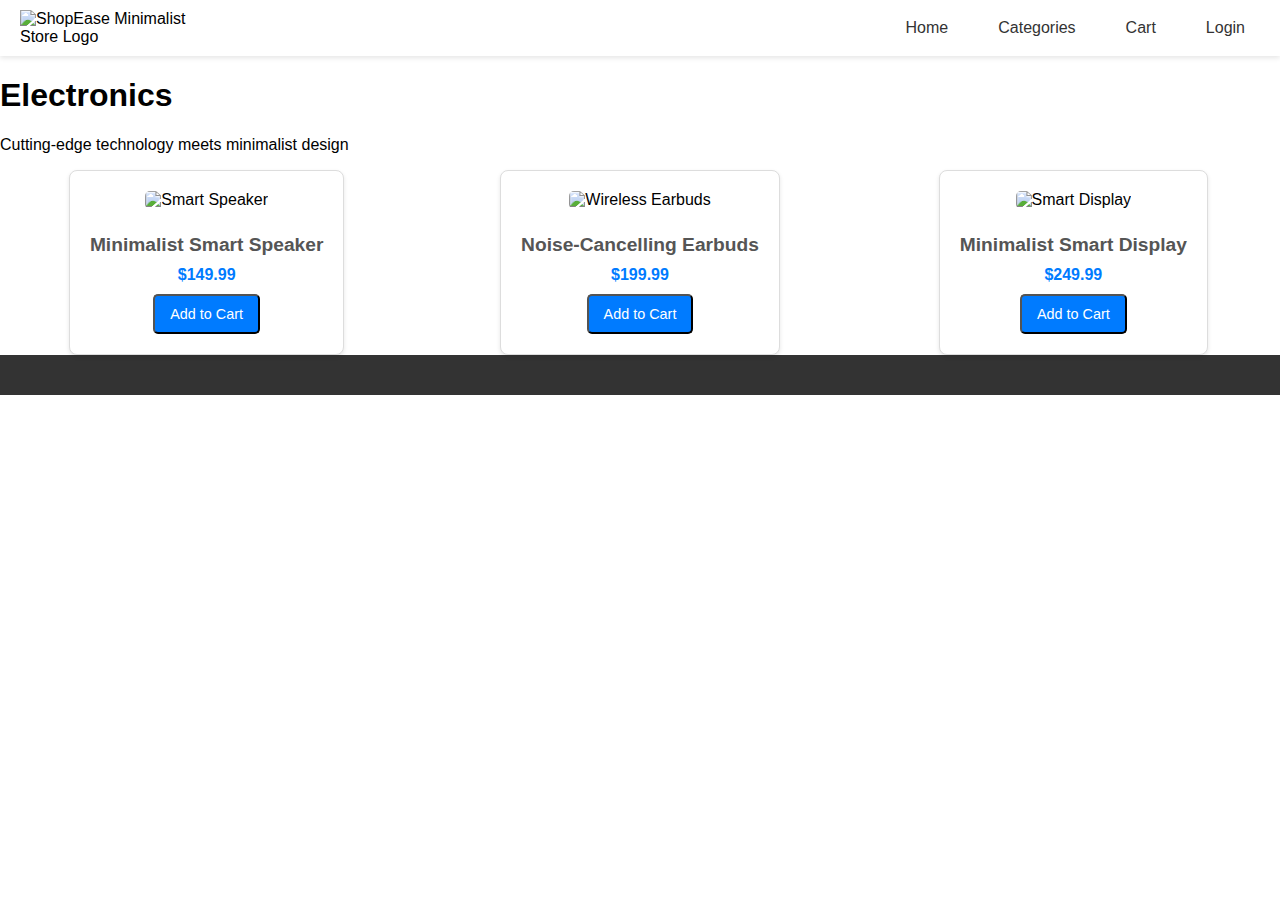
==== electronics.html @ ead0f013 "created a new file for electronics category." ====
<!DOCTYPE html>
<html lang="en">
  <head>
    <meta charset="UTF-8" />
    <meta name="viewport" content="width=device-width, initial-scale=1.0" />
    <title>ShopEase - Electronics</title>
    <link
      href="https://fonts.googleapis.com/css2?family=Poppins:wght@400;600&display=swap"
      rel="stylesheet"
    />
    <link rel="stylesheet" href="../Styles/styles.css" />
    <link
      href="https://cdnjs.cloudflare.com/ajax/libs/font-awesome/6.0.0-beta3/css/all.min.css"
      rel="stylesheet"
    />
  </head>
  <body>
    <header>
      <div class="container">
        <div class="logo">
          <img
            src="../Images/shopease-logo.png"
            alt="ShopEase Minimalist Store Logo"
          />
        </div>
        <nav>
          <ul class="nav-links">
            <li><a href="#" class="active">Home</a></li>
            <li class="menu-item">
              <a href="#">Categories</a>
              <ul class="dropdown">
                <li>
                  <a href="#" aria-label="Electronics Category">Electronics</a>
                </li>
                <li>
                  <a href="#" aria-label="Gaming Gear Category">Gaming Gear</a>
                </li>
                <li>
                  <a href="#" aria-label="Health & Wellness Category"
                    >Health & Wellness</a
                  >
                </li>
                <li>
                  <a href="#" aria-label="Minimalist Decor Category"
                    >Minimalist Decor</a
                  >
                </li>
                <li>
                  <a href="#" aria-label="Tech Accessories Category"
                    >Tech Accessories</a
                  >
                </li>
              </ul>
            </li>
            <li><a href="#" aria-label="View Shopping Cart">Cart</a></li>
            <li><a href="#" aria-label="User Login">Login</a></li>
          </ul>
        </nav>
      </div>
    </header>

    <main class="category-page">
      <section class="category-hero">
        <h1>Electronics</h1>
        <p>Cutting-edge technology meets minimalist design</p>
      </section>

      <section class="products-grid">
        <div class="product-card">
          <img src="../Images/smart-speaker.jpg" alt="Smart Speaker" />
          <h3>Minimalist Smart Speaker</h3>
          <p class="price">$149.99</p>
          <button class="btn">Add to Cart</button>
        </div>
        <div class="product-card">
          <img src="../Images/wireless-earbuds.jpg" alt="Wireless Earbuds" />
          <h3>Noise-Cancelling Earbuds</h3>
          <p class="price">$199.99</p>
          <button class="btn">Add to Cart</button>
        </div>
        <div class="product-card">
          <img src="../Images/smart-display.jpg" alt="Smart Display" />
          <h3>Minimalist Smart Display</h3>
          <p class="price">$249.99</p>
          <button class="btn">Add to Cart</button>
        </div>
      </section>
    </main>

    <footer class="footer">
      <!-- Same footer as main page -->
    </footer>
  </body>
</html>
---- Styles/styles.css ----
/* General Reset */
body,
html {
  margin: 0;
  padding: 0;
  box-sizing: border-box;
  font-family: "Roboto", Arial, sans-serif; /* Minimalistic font */
  scroll-behavior: smooth;
}
/* Header Styles */
header {
  background-color: #ffffff;
  padding: 10px 20px;
  box-shadow: 0 2px 5px rgba(0, 0, 0, 0.1);
  position: sticky;
  top: 0;
  z-index: 1000;
}

header .container {
  display: flex;
  align-items: center;
  justify-content: space-between;
}

/* Logo */
/* Logo */
header .logo img {
  height: 60px; /* Increased height */
  max-width: 200px; /* Ensures it doesn’t stretch too wide */
  object-fit: contain; /* Maintains aspect ratio */
}

/* Navigation Links */
header .nav-links {
  list-style: none;
  display: flex;
  gap: 20px;
}

header .nav-links li a {
  text-decoration: none;
  color: #333;
  font-weight: 500;
  transition: color 0.3s ease;
}

header .nav-links li a:hover {
  color: #007bff; /* Accent color for hover */
}

/* Search Bar */
header .search-bar {
  display: flex;
  align-items: center;
  gap: 10px;
}

header .search-bar input {
  padding: 8px 10px;
  border: 1px solid #ddd;
  border-radius: 20px;
  outline: none;
  font-size: 14px;
  width: 200px;
  transition: border-color 0.3s ease;
}

header .search-bar input:focus {
  border-color: #007bff; /* Accent color for focus */
}

header .search-bar button {
  padding: 8px 12px;
  background-color: #007bff;
  color: #ffffff;
  border: none;
  border-radius: 20px;
  cursor: pointer;
  font-size: 14px;
  transition: background-color 0.3s ease;
}

header .search-bar button:hover {
  background-color: #0056b3; /* Darker shade for hover */
}

/* Hero Section */
.hero {
  position: relative;
  height: 100vh;
  width: 100%;
  overflow: hidden;
}

/* Video Background */
.hero-video {
  position: absolute;
  top: 0;
  left: 0;
  width: 100%;
  height: 100%;
  object-fit: cover;
  z-index: 1;
}

/* Overlay Content */
.hero-overlay {
  position: absolute;
  top: 50%;
  left: 50%;
  transform: translate(-50%, -50%);
  text-align: center;
  color: #ffffff;
  z-index: 2;
  background: rgba(0, 0, 0, 0.4); /* Subtle overlay for readability */
  padding: 20px;
  border-radius: 10px;
}

.hero-overlay h1 {
  font-size: 2.5rem;
  font-weight: 600;
  margin-bottom: 10px;
}

.hero-overlay p {
  font-size: 1.2rem;
  margin-bottom: 20px;
}

.hero-btn {
  background-color: #007bff;
  color: #ffffff;
  border: none;
  padding: 10px 20px;
  font-size: 1rem;
  cursor: pointer;
  border-radius: 20px;
  transition: background-color 0.3s ease;
}

.hero-btn:hover {
  background-color: #0056b3;
}

/* Footer Section */
.footer {
  background-color: #333; /* Dark minimalist background */
  color: #ffffff;
  padding: 20px 0;
  text-align: center;
  font-size: 0.9rem;
}

.footer .container {
  max-width: 1200px;
  margin: 0 auto;
  padding: 0 20px;
}

.footer-links {
  margin-bottom: 15px;
}

.footer-links a {
  text-decoration: none;
  color: #ffffff;
  margin: 0 10px;
  font-weight: 500;
  transition: color 0.3s ease;
}

.footer-links a:hover {
  color: #007bff; /* Accent color for hover */
}

.footer-socials {
  margin-bottom: 15px;
}

.footer-socials a {
  margin: 0 10px;
  color: #ffffff;
  font-size: 1.5rem;
  transition: color 0.3s ease, transform 0.3s ease;
}

.footer-socials a:hover {
  color: #007bff; /* Accent color for hover */
  transform: scale(1.2); /* Slight zoom effect */
}

.footer-copyright {
  font-size: 0.8rem;
  opacity: 0.7;
}

/* General Styling for Navigation */
.nav-links {
  list-style: none;
  display: flex;
  gap: 20px;
  margin: 0;
  padding: 0;
}

.nav-links li {
  position: relative; /* Important for dropdown positioning */
}

.nav-links a {
  text-decoration: none;
  color: #333; /* Text color */
  font-weight: 500;
  padding: 10px 15px;
  transition: color 0.3s ease;
}

.nav-links a:hover {
  color: #007bff; /* Accent color on hover */
}

/* Dropdown Styling */
.dropdown {
  list-style: none;
  position: absolute;
  top: 100%; /* Position below the parent link */
  left: 0;
  background-color: #ffffff;
  padding: 10px 0;
  margin: 0;
  box-shadow: 0 4px 8px rgba(0, 0, 0, 0.1);
  display: none; /* Initially hidden */
  min-width: 200px;
  z-index: 1000;
}

.dropdown li {
  padding: 5px 15px;
}

.dropdown li a {
  text-decoration: none;
  color: #333;
  display: block;
  transition: background-color 0.3s ease;
}

.dropdown li a:hover {
  background-color: #f4f4f4;
}

/* Show Dropdown on Hover */
.menu-item:hover .dropdown {
  display: block; /* Reveal dropdown when hovering */
}

/* Featured Products Section */
#featured-products {
  padding: 50px 20px;
  background-color: #f9f9f9;
  text-align: center;
}

#featured-products h2 {
  font-size: 2rem;
  margin-bottom: 30px;
  color: #333;
}

.products-grid {
  display: grid;
  grid-template-columns: repeat(auto-fit, minmax(250px, 1fr));
  gap: 20px;
  justify-items: center;
}

.product-card {
  background: #ffffff;
  border: 1px solid #ddd;
  border-radius: 8px;
  padding: 20px;
  text-align: center;
  box-shadow: 0 2px 4px rgba(0, 0, 0, 0.1);
  transition: transform 0.3s ease, box-shadow 0.3s ease;
}

.product-card:hover {
  transform: translateY(-5px);
  box-shadow: 0 4px 8px rgba(0, 0, 0, 0.15);
}

.product-card img {
  width: 100%;
  max-width: 200px;
  height: auto;
  margin-bottom: 15px;
  border-radius: 5px;
}

.product-card h3 {
  font-size: 1.2rem;
  color: #555;
  margin: 10px 0;
}

.product-card .price {
  font-size: 1rem;
  color: #007bff;
  font-weight: bold;
  margin: 10px 0;
}

.product-card .btn {
  display: inline-block;
  background-color: #007bff;
  color: #fff;
  padding: 10px 15px;
  border-radius: 5px;
  text-decoration: none;
  font-size: 0.9rem;
  transition: background-color 0.3s ease;
}

.product-card .btn:hover {
  background-color: #0056b3;
}

/* Categories Section */
#categories {
  padding: 50px 20px;
  background-color: #ffffff;
  text-align: center;
}

#categories h2 {
  font-size: 2rem;
  margin-bottom: 30px;
  color: #333;
}

.categories-grid {
  display: grid;
  grid-template-columns: repeat(auto-fit, minmax(200px, 1fr));
  gap: 20px;
  justify-items: center;
}

.category-card {
  background: #f9f9f9;
  border: 1px solid #ddd;
  border-radius: 8px;
  padding: 15px;
  text-align: center;
  box-shadow: 0 2px 4px rgba(0, 0, 0, 0.1);
  transition: transform 0.3s ease, box-shadow 0.3s ease;
}

.category-card:hover {
  transform: translateY(-5px);
  box-shadow: 0 4px 8px rgba(0, 0, 0, 0.15);
}

.category-card img {
  width: 100%;
  max-width: 150px;
  height: auto;
  margin-bottom: 10px;
  border-radius: 5px;
}

.category-card h3 {
  font-size: 1.1rem;
  color: #555;
  margin-top: 10px;
}

/* Responsive Design Adjustments */
@media screen and (max-width: 768px) {
  header .container {
    flex-direction: column;
    align-items: center;
  }

  header .nav-links {
    flex-direction: column;
    align-items: center;
    margin-top: 10px;
  }

  header .search-bar {
    margin-top: 10px;
    width: 100%;
    justify-content: center;
  }

  header .search-bar input {
    width: 70%;
  }

  .products-grid,
  .categories-grid {
    grid-template-columns: repeat(auto-fit, minmax(180px, 1fr));
  }

  .hero-overlay h1 {
    font-size: 2rem;
  }

  .hero-overlay p {
    font-size: 1rem;
  }
}

/* Accessibility and Color Contrast */
:root {
  --primary-color: #007bff;
  --secondary-color: #0056b3;
  --text-color: #333;
  --background-color: #ffffff;
}

/* Enhanced Focus States */
a:focus,
button:focus {
  outline: 3px solid var(--primary-color);
  outline-offset: 2px;
}

/* Improved Color Contrast */
.hero-btn {
  background-color: var(--primary-color);
  color: var(--background-color);
}

.footer-links a:hover,
.footer-socials a:hover {
  color: var(--primary-color);
}
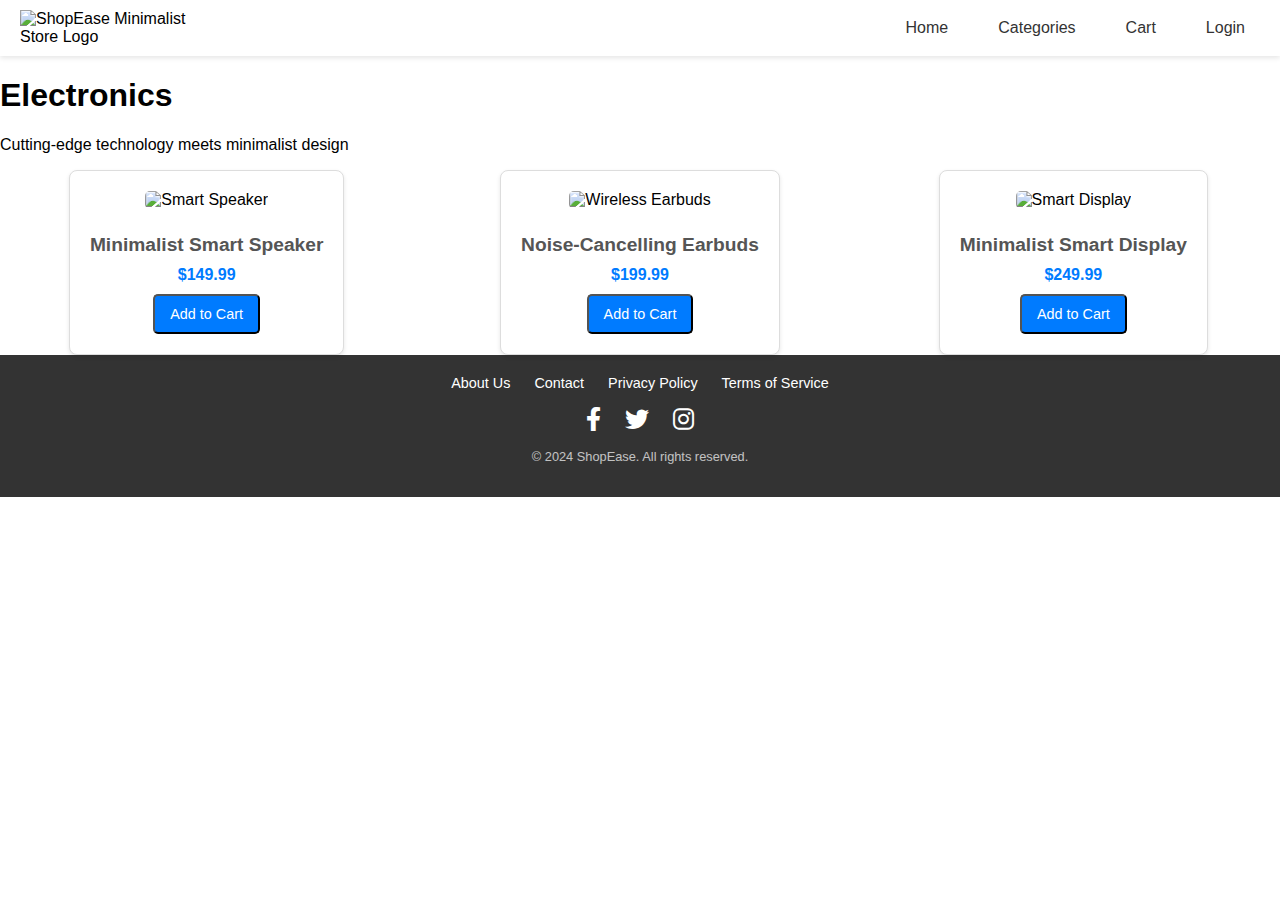
==== commit 66f1de34: "Added the footer to the electronics page." ====
--- a/electronics.html
+++ b/electronics.html
@@ -88,7 +88,28 @@
     </main>
 
     <footer class="footer">
-      <!-- Same footer as main page -->
+      <div class="container">
+        <div class="footer-links">
+          <a href="#" aria-label="About ShopEase">About Us</a>
+          <a href="#" aria-label="Contact ShopEase Support">Contact</a>
+          <a href="#" aria-label="Privacy Policy Details">Privacy Policy</a>
+          <a href="#" aria-label="Terms of Service">Terms of Service</a>
+        </div>
+        <div class="footer-socials">
+          <a href="#" aria-label="ShopEase Facebook Page"
+            ><i class="fab fa-facebook-f"></i
+          ></a>
+          <a href="#" aria-label="ShopEase Twitter Profile"
+            ><i class="fab fa-twitter"></i
+          ></a>
+          <a href="#" aria-label="ShopEase Instagram Account"
+            ><i class="fab fa-instagram"></i
+          ></a>
+        </div>
+        <p class="footer-copyright">
+          &copy; 2024 ShopEase. All rights reserved.
+        </p>
+      </div>
     </footer>
   </body>
 </html>
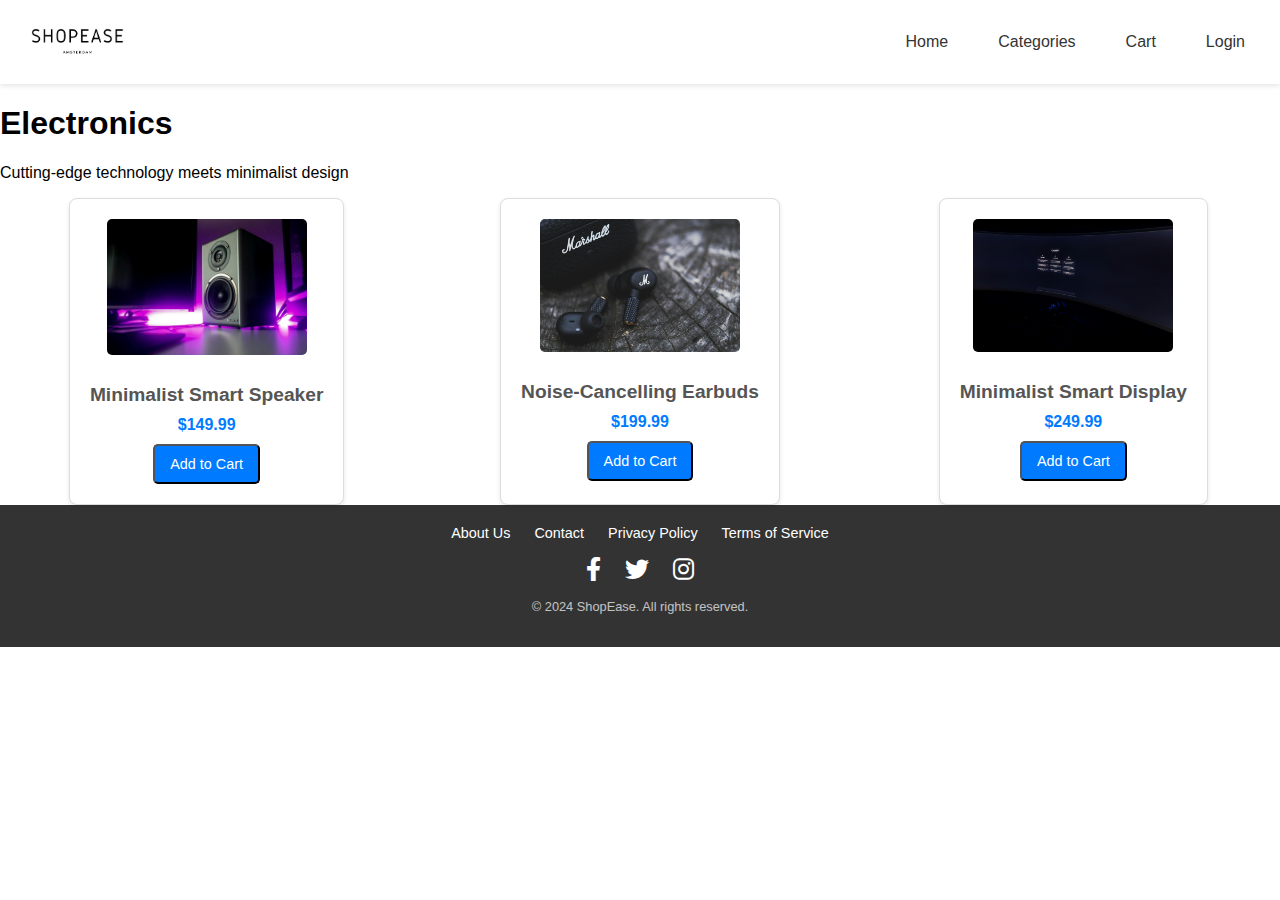
==== commit 05c3a133: "Added images to the electronics page and linked pages to specific redirects." ====
--- a/electronics.html
+++ b/electronics.html
@@ -19,7 +19,7 @@
       <div class="container">
         <div class="logo">
           <img
-            src="../Images/shopease-logo.png"
+            src="./Images/shopease amsterdam.png"
             alt="ShopEase Minimalist Store Logo"
           />
         </div>
@@ -67,19 +67,28 @@
 
       <section class="products-grid">
         <div class="product-card">
-          <img src="../Images/smart-speaker.jpg" alt="Smart Speaker" />
+          <img
+            src="./Images/minimalist smart speaker.jpg"
+            alt="Smart Speaker"
+          />
           <h3>Minimalist Smart Speaker</h3>
           <p class="price">$149.99</p>
           <button class="btn">Add to Cart</button>
         </div>
         <div class="product-card">
-          <img src="../Images/wireless-earbuds.jpg" alt="Wireless Earbuds" />
+          <img
+            src="./Images/noise cancelling buds.jpg"
+            alt="Wireless Earbuds"
+          />
           <h3>Noise-Cancelling Earbuds</h3>
           <p class="price">$199.99</p>
           <button class="btn">Add to Cart</button>
         </div>
         <div class="product-card">
-          <img src="../Images/smart-display.jpg" alt="Smart Display" />
+          <img
+            src="./Images/minimalist smart display.jpg"
+            alt="Smart Display"
+          />
           <h3>Minimalist Smart Display</h3>
           <p class="price">$249.99</p>
           <button class="btn">Add to Cart</button>
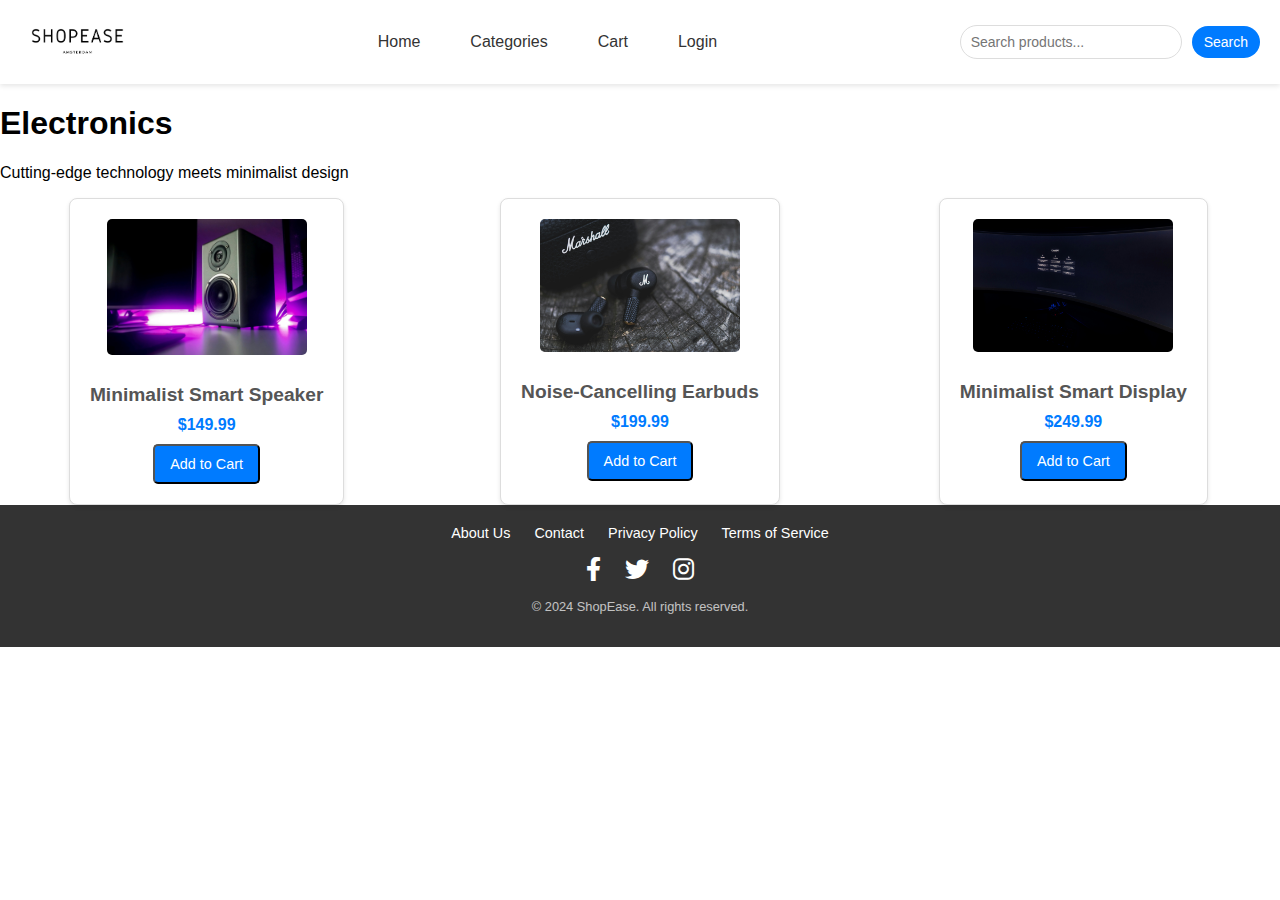
==== commit 4620c047: "Added the search functionality to the electronics page." ====
--- a/electronics.html
+++ b/electronics.html
@@ -25,15 +25,19 @@
         </div>
         <nav>
           <ul class="nav-links">
-            <li><a href="#" class="active">Home</a></li>
+            <li><a href="index.html" class="active">Home</a></li>
             <li class="menu-item">
               <a href="#">Categories</a>
               <ul class="dropdown">
                 <li>
-                  <a href="#" aria-label="Electronics Category">Electronics</a>
+                  <a href="electronics.html" aria-label="Electronics Category"
+                    >Electronics</a
+                  >
                 </li>
                 <li>
-                  <a href="#" aria-label="Gaming Gear Category">Gaming Gear</a>
+                  <a href="gaming.html" aria-label="Gaming Gear Category"
+                    >Gaming Gear</a
+                  >
                 </li>
                 <li>
                   <a href="#" aria-label="Health & Wellness Category"
@@ -56,6 +60,15 @@
             <li><a href="#" aria-label="User Login">Login</a></li>
           </ul>
         </nav>
+        <div class="search-bar">
+          <input
+            type="text"
+            id="search-input"
+            placeholder="Search products..."
+            aria-label="Search Products"
+          />
+          <button id="search-btn" aria-label="Execute Search">Search</button>
+        </div>
       </div>
     </header>
 
